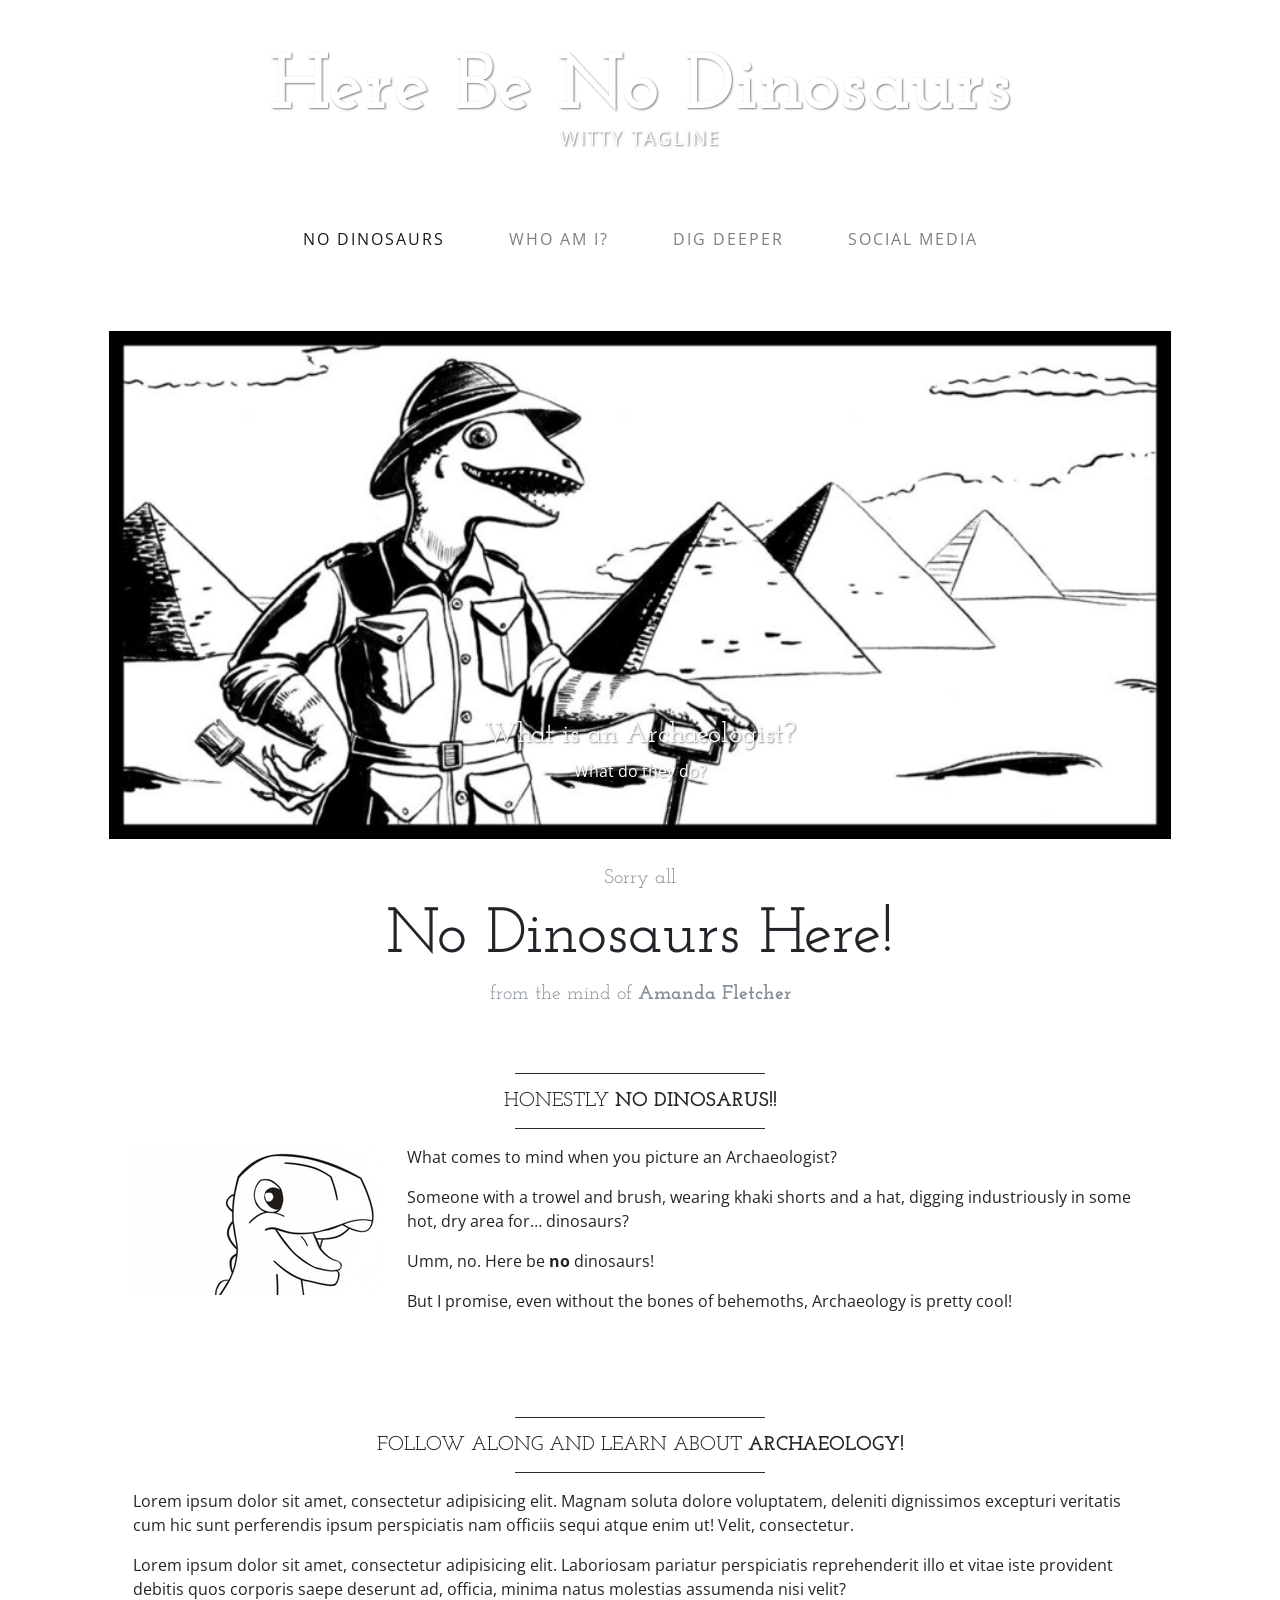
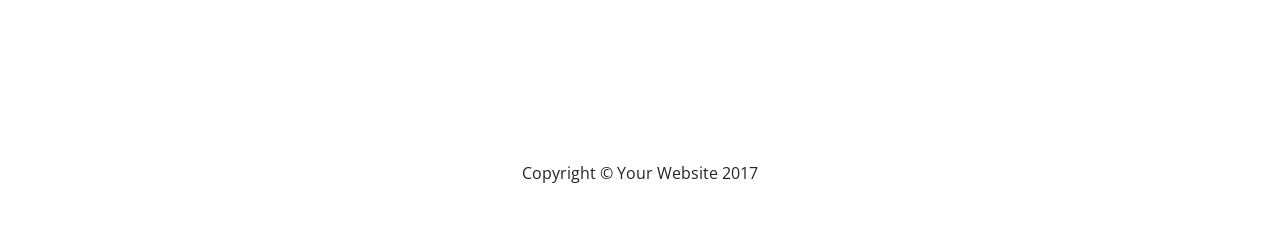
==== index.html @ 3f91ceac "Update index.html" ====
<!DOCTYPE html>
<html lang="en">

  <head>

    <meta charset="utf-8">
    <meta name="viewport" content="width=device-width, initial-scale=1, shrink-to-fit=no">
    <meta name="description" content="">
    <meta name="author" content="">

    <title>No Dinosaurs!</title>

    <!-- Bootstrap core CSS -->
    <link href="vendor/bootstrap/css/bootstrap.min.css" rel="stylesheet">

    <!-- Custom fonts for this template -->
    <link href="https://fonts.googleapis.com/css?family=Open+Sans:300italic,400italic,600italic,700italic,800italic,400,300,600,700,800" rel="stylesheet" type="text/css">
    <link href="https://fonts.googleapis.com/css?family=Josefin+Slab:100,300,400,600,700,100italic,300italic,400italic,600italic,700italic" rel="stylesheet" type="text/css">

    <!-- Custom styles for this template -->
    <link href="css/business-casual.css" rel="stylesheet">

  </head>

  <body>

    <div class="tagline-upper text-center text-heading text-shadow text-white mt-5 d-none d-lg-block">Here Be No Dinosaurs</div>
    <div class="tagline-lower text-center text-expanded text-shadow text-uppercase text-white mb-5 d-none d-lg-block">Witty Tagline</div>

    <!-- Navigation -->
    <nav class="navbar navbar-expand-lg navbar-light bg-faded py-lg-4">
      <div class="container">
        <a class="navbar-brand text-uppercase text-expanded font-weight-bold d-lg-none" href="#">Start Bootstrap</a>
        <button class="navbar-toggler" type="button" data-toggle="collapse" data-target="#navbarResponsive" aria-controls="navbarResponsive" aria-expanded="false" aria-label="Toggle navigation">
          <span class="navbar-toggler-icon"></span>
        </button>
        <div class="collapse navbar-collapse" id="navbarResponsive">
          <ul class="navbar-nav mx-auto">
            <li class="nav-item active px-lg-4">
              <a class="nav-link text-uppercase text-expanded" href="index.html">No Dinosaurs
                <span class="sr-only">(current)</span>
              </a>
            </li>
            <li class="nav-item px-lg-4">
              <a class="nav-link text-uppercase text-expanded" href="about.html">Who am I?</a>
            </li>
            <li class="nav-item px-lg-4">
              <a class="nav-link text-uppercase text-expanded" href="blog.html">Dig Deeper</a>
            </li>
            <li class="nav-item px-lg-4">
              <a class="nav-link text-uppercase text-expanded" href="contact.html">Social Media</a>
            </li>
          </ul>
        </div>
      </div>
    </nav>

    <div class="container">

      <div class="bg-faded p-4 my-4">
        <!-- Image Carousel -->
        <div id="carouselExampleIndicators" class="carousel slide" data-ride="carousel">
          <ol class="carousel-indicators">
            <li data-target="#carouselExampleIndicators" data-slide-to="0" class="active"></li>
            <li data-target="#carouselExampleIndicators" data-slide-to="1"></li>
            <li data-target="#carouselExampleIndicators" data-slide-to="2"></li>
          </ol>
          <div class="carousel-inner" role="listbox">
            <div class="carousel-item active">
              <img class="d-block img-fluid w-100" src="img/dino.jpg" alt="">
              <div class="carousel-caption d-none d-md-block">
                <h3 class="text-shadow">What is an Archaeologist?</h3>
                <p class="text-shadow">What do they do?</p>
              </div>
            </div>
            
          
        </div>
        <!-- Welcome Message -->
        <div class="text-center mt-4">
          <div class="text-heading text-muted text-lg">Sorry all</div>
          <h1 class="my-2">No Dinosaurs Here!</h1>
          <div class="text-heading text-muted text-lg">from the mind of
            <strong>Amanda Fletcher</strong>
          </div>
        </div>
      </div>

      <div class="bg-faded p-4 my-4">
        <hr class="divider">
        <h2 class="text-center text-lg text-uppercase my-0">Honestly
          <strong>No Dinosarus!!</strong>
        </h2>
        <hr class="divider">
        <img class="img-fluid float-left mr-4 d-none d-lg-block" src="img/intro-pic.jpg" alt="">
        <p>What comes to mind when you picture an Archaeologist? </p>
        <p>Someone with a trowel and brush, wearing khaki shorts and a hat, digging industriously in some hot, dry area for… dinosaurs?</p>
        <p>Umm, no. Here be <strong>no</strong> dinosaurs! </p>
        <p>But I promise, even without the bones of behemoths, Archaeology is pretty cool! </p>
      </div>

      <div class="bg-faded p-4 my-4">
        <hr class="divider">
        <h2 class="text-center text-lg text-uppercase my-0">Follow along and learn about 
          <strong>Archaeology!</strong>
        </h2>
        <hr class="divider">
        <p>Lorem ipsum dolor sit amet, consectetur adipisicing elit. Magnam soluta dolore voluptatem, deleniti dignissimos excepturi veritatis cum hic sunt perferendis ipsum perspiciatis nam officiis sequi atque enim ut! Velit, consectetur.</p>
        <p>Lorem ipsum dolor sit amet, consectetur adipisicing elit. Laboriosam pariatur perspiciatis reprehenderit illo et vitae iste provident debitis quos corporis saepe deserunt ad, officia, minima natus molestias assumenda nisi velit?</p>
      </div>

    </div>
    <!-- /.container -->

    <footer class="bg-faded text-center py-5">
      <div class="container">
        <p class="m-0">Copyright &copy; Your Website 2017</p>
      </div>
    </footer>

    <!-- Bootstrap core JavaScript -->
    <script src="vendor/jquery/jquery.min.js"></script>
    <script src="vendor/popper/popper.min.js"></script>
    <script src="vendor/bootstrap/js/bootstrap.min.js"></script>

  </body>

</html>
---- css/business-casual.css ----
/*!
 * Start Bootstrap - Business Casual (http://startbootstrap.com/template-overviews/business-casual)
 * Copyright 2013-2017 Start Bootstrap
 * Licensed under MIT (https://github.com/BlackrockDigital/startbootstrap-business-casual/blob/master/LICENSE)
 */

body {
  font-family: "Open Sans", Helvetica, Arial, sans-serif;
  background: url('../img/bg.jpg') no-repeat center center fixed;
  -webkit-background-size: cover;
  -moz-background-size: cover;
  background-size: cover;
  -o-background-size: cover;
}

h1, h2, h3, h4, h5, h6, .text-heading {
  font-family: "Josefin Slab", "Helvetica Neue", Helvetica, Arial, sans-serif;
}

h1 {
  font-size: 4rem;
}

.tagline-upper {
  font-size: 5rem;
  font-weight: 700;
  line-height: 1;
}

.tagline-lower {
  font-size: 1.2rem;
  line-height: 1;
}

.text-expanded {
  letter-spacing: 2px;
}

.text-shadow {
  text-shadow: 1px 1px 2px rgba(0, 0, 0, 0.5);
}

.text-lg {
  font-size: 1.25rem;
}

.bg-faded {
  background-color: rgba(255, 255, 255, 0.9);
}

.bg-overlay {
  background-color: rgba(0, 0, 0, 0.7);
}

hr.divider {
  border-color: #292b2c;
  max-width: 250px;
}

.map-container iframe {
  pointer-events: none;
}

.map-container iframe.clicked {
  pointer-events: auto;
}
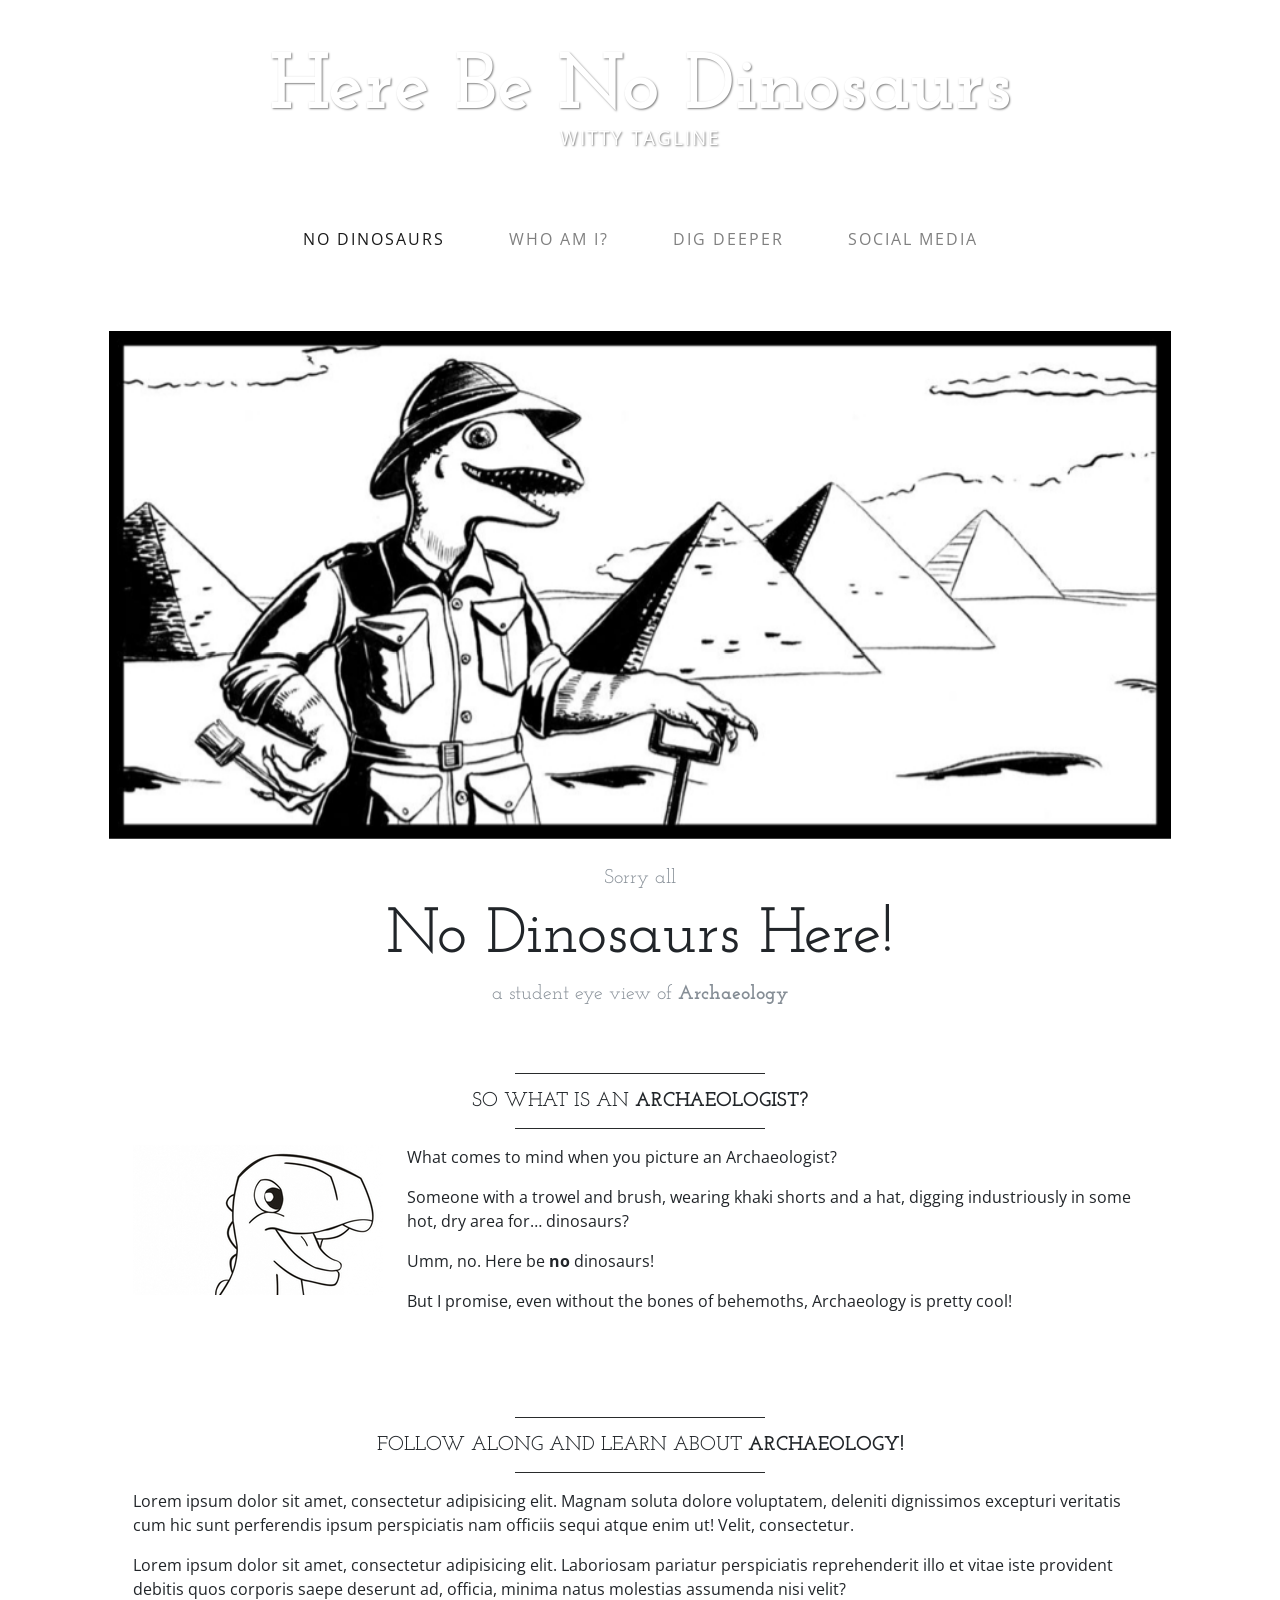
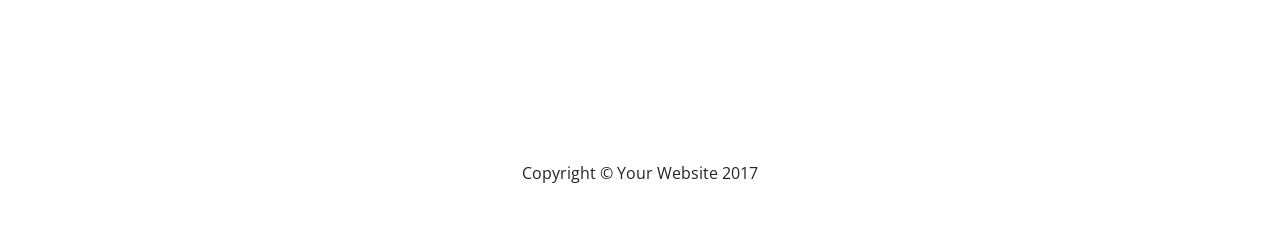
==== commit be244f98: "Update index.html" ====
--- a/index.html
+++ b/index.html
@@ -68,10 +68,7 @@
           <div class="carousel-inner" role="listbox">
             <div class="carousel-item active">
               <img class="d-block img-fluid w-100" src="img/dino.jpg" alt="">
-              <div class="carousel-caption d-none d-md-block">
-                <h3 class="text-shadow">What is an Archaeologist?</h3>
-                <p class="text-shadow">What do they do?</p>
-              </div>
+             
             </div>
             
           
@@ -80,16 +77,16 @@
         <div class="text-center mt-4">
           <div class="text-heading text-muted text-lg">Sorry all</div>
           <h1 class="my-2">No Dinosaurs Here!</h1>
-          <div class="text-heading text-muted text-lg">from the mind of
-            <strong>Amanda Fletcher</strong>
+          <div class="text-heading text-muted text-lg">a student eye view of
+            <strong>Archaeology</strong>
           </div>
         </div>
       </div>
 
       <div class="bg-faded p-4 my-4">
         <hr class="divider">
-        <h2 class="text-center text-lg text-uppercase my-0">Honestly
-          <strong>No Dinosarus!!</strong>
+        <h2 class="text-center text-lg text-uppercase my-0">So What is an 
+          <strong>Archaeologist?</strong>
         </h2>
         <hr class="divider">
         <img class="img-fluid float-left mr-4 d-none d-lg-block" src="img/intro-pic.jpg" alt="">
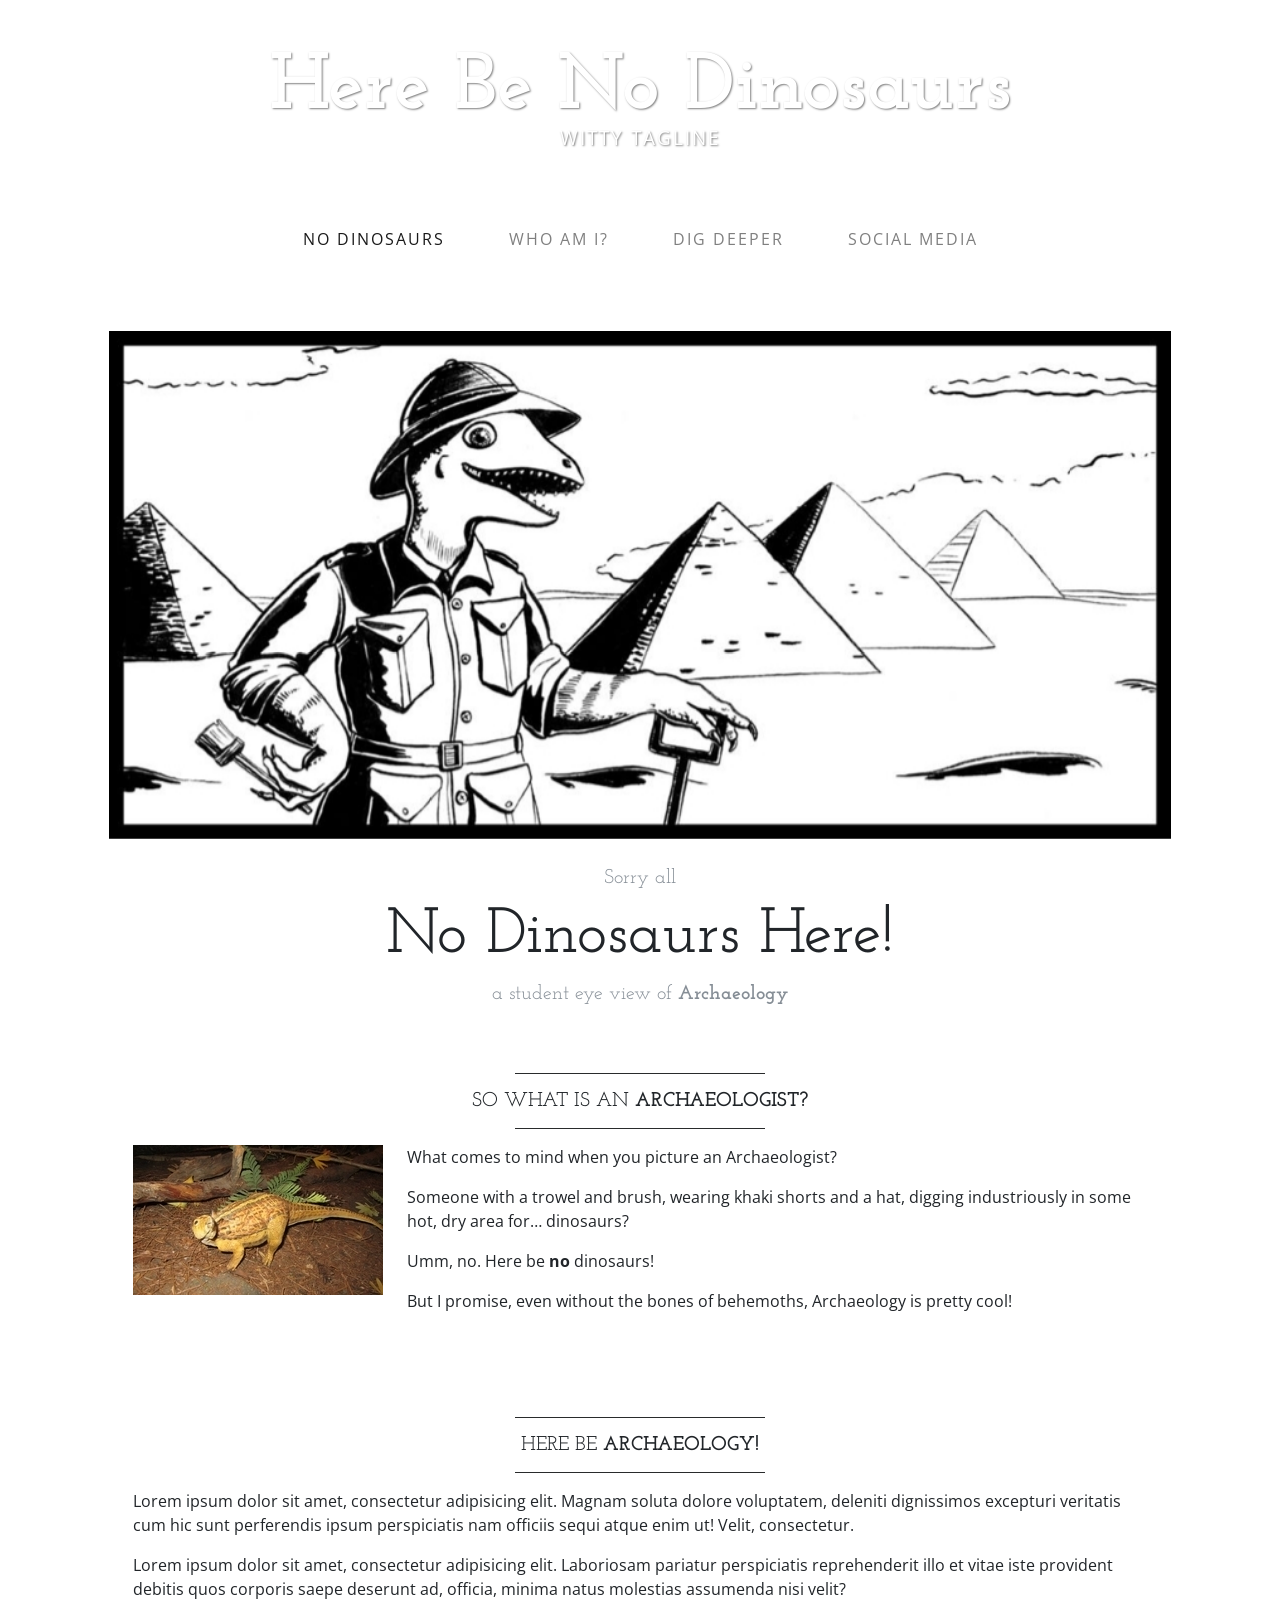
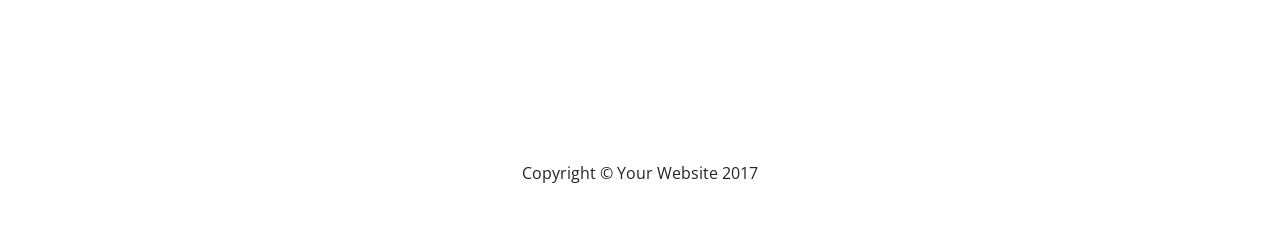
==== commit 3f765d0e: "Update index.html updated images" ====
--- a/index.html
+++ b/index.html
@@ -89,7 +89,7 @@
           <strong>Archaeologist?</strong>
         </h2>
         <hr class="divider">
-        <img class="img-fluid float-left mr-4 d-none d-lg-block" src="img/intro-pic.jpg" alt="">
+        <img class="img-fluid float-left mr-4 d-none d-lg-block" src="img/dino-3.jpg" alt="">
         <p>What comes to mind when you picture an Archaeologist? </p>
         <p>Someone with a trowel and brush, wearing khaki shorts and a hat, digging industriously in some hot, dry area for… dinosaurs?</p>
         <p>Umm, no. Here be <strong>no</strong> dinosaurs! </p>
@@ -98,7 +98,7 @@
 
       <div class="bg-faded p-4 my-4">
         <hr class="divider">
-        <h2 class="text-center text-lg text-uppercase my-0">Follow along and learn about 
+        <h2 class="text-center text-lg text-uppercase my-0">Here Be 
           <strong>Archaeology!</strong>
         </h2>
         <hr class="divider">
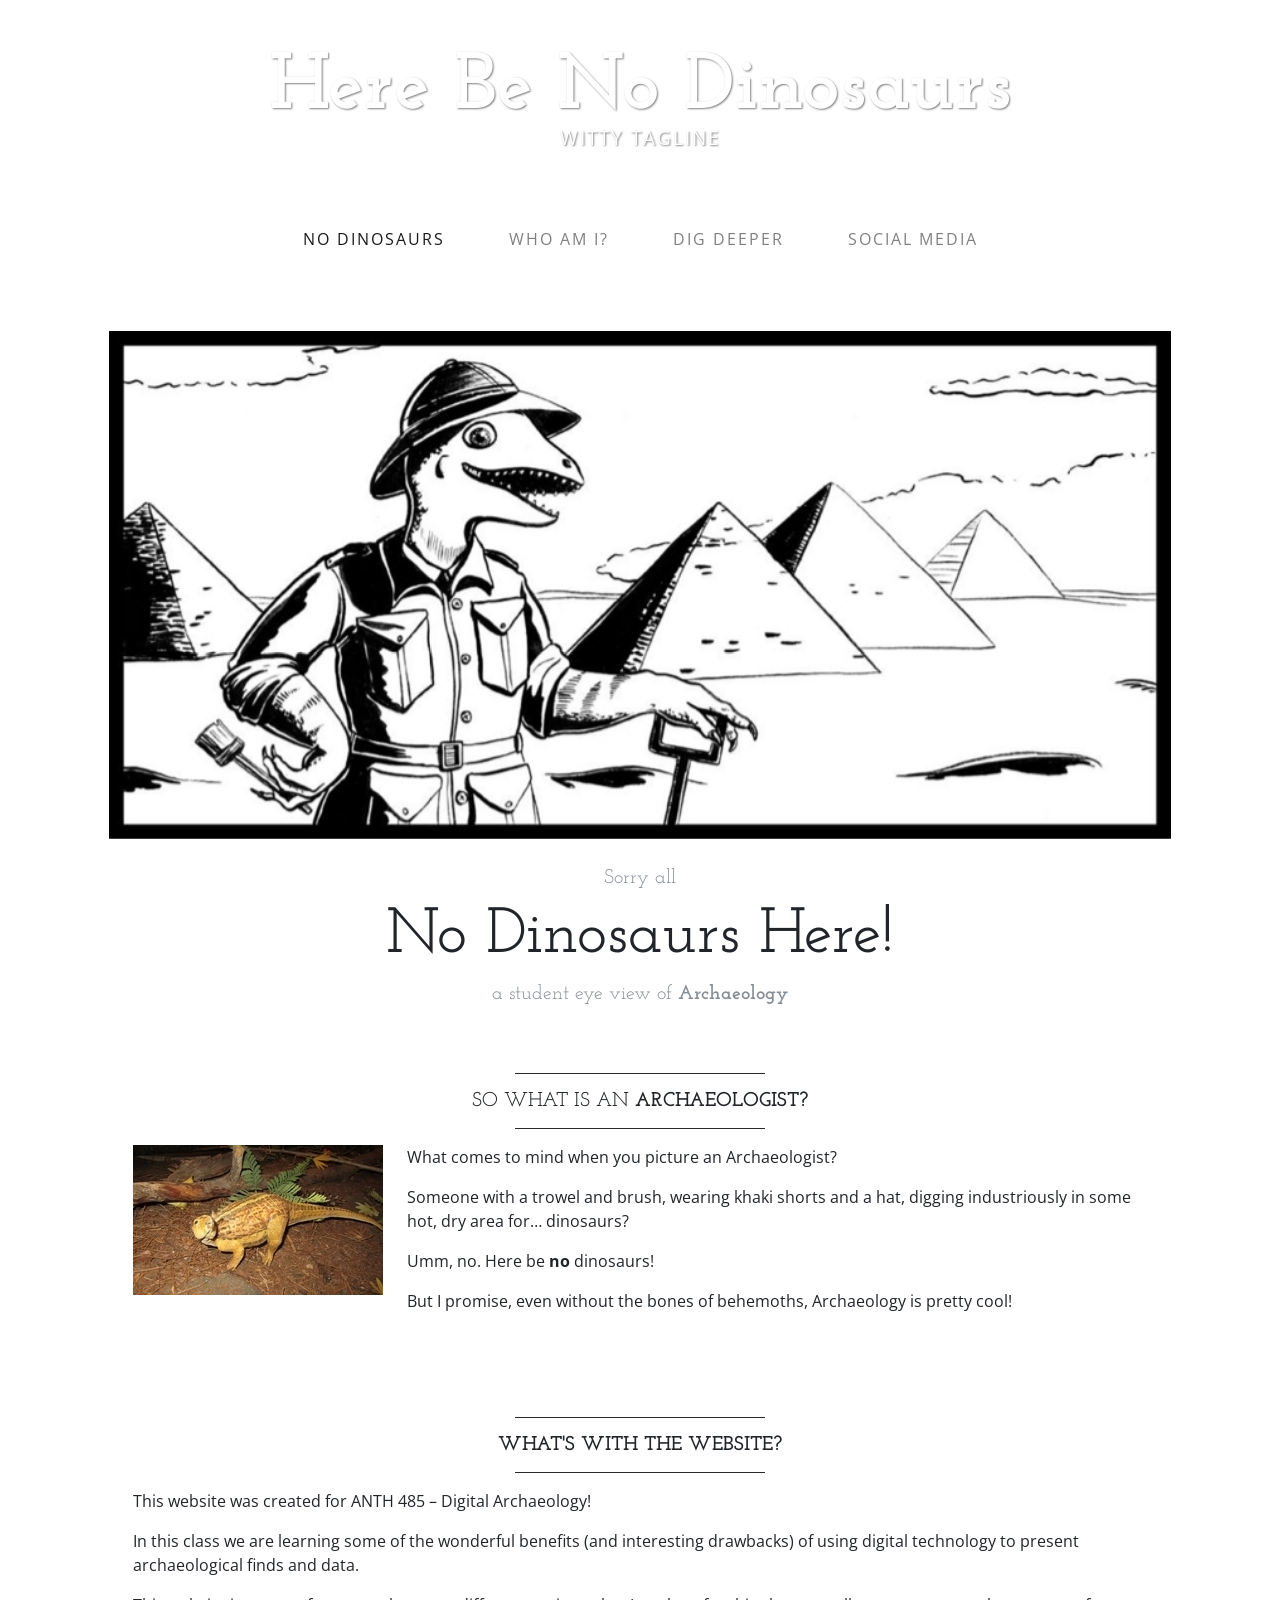
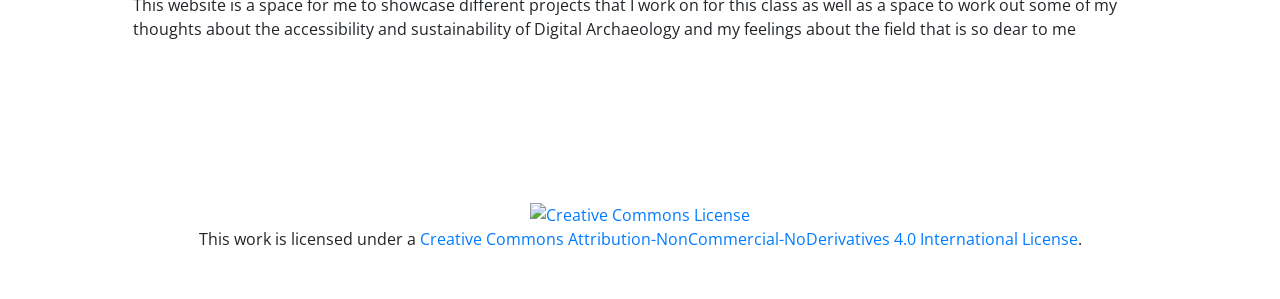
==== commit 4321f47d: "Update index.html" ====
--- a/index.html
+++ b/index.html
@@ -98,12 +98,16 @@
 
       <div class="bg-faded p-4 my-4">
         <hr class="divider">
-        <h2 class="text-center text-lg text-uppercase my-0">Here Be 
-          <strong>Archaeology!</strong>
+        <h2 class="text-center text-lg text-uppercase my-0"><strong>What's with the Website?</strong>
+          
         </h2>
         <hr class="divider">
-        <p>Lorem ipsum dolor sit amet, consectetur adipisicing elit. Magnam soluta dolore voluptatem, deleniti dignissimos excepturi veritatis cum hic sunt perferendis ipsum perspiciatis nam officiis sequi atque enim ut! Velit, consectetur.</p>
-        <p>Lorem ipsum dolor sit amet, consectetur adipisicing elit. Laboriosam pariatur perspiciatis reprehenderit illo et vitae iste provident debitis quos corporis saepe deserunt ad, officia, minima natus molestias assumenda nisi velit?</p>
+<p>This website was created for ANTH 485 – Digital Archaeology!</p>
+
+<p>In this class we are learning some of the wonderful benefits (and interesting drawbacks) of using digital technology to present archaeological finds and data.</p>
+
+<p>This website is a space for me to showcase different projects that I work on for this class as well as a space to work out some of my thoughts about the accessibility and sustainability of Digital Archaeology and my feelings about the field that is so dear to me</p>
+
       </div>
 
     </div>
@@ -111,7 +115,7 @@
 
     <footer class="bg-faded text-center py-5">
       <div class="container">
-        <p class="m-0">Copyright &copy; Your Website 2017</p>
+        <p class="m-0 fa-sm"><a rel="license" href="http://creativecommons.org/licenses/by-nc-nd/4.0/"><img alt="Creative Commons License" style="border-width:0" src="https://i.creativecommons.org/l/by-nc-nd/4.0/88x31.png" /></a><br />This work is licensed under a <a rel="license" href="http://creativecommons.org/licenses/by-nc-nd/4.0/">Creative Commons Attribution-NonCommercial-NoDerivatives 4.0 International License</a>.</p>
       </div>
     </footer>
 
--- a/css/business-casual.css
+++ b/css/business-casual.css
@@ -64,3 +64,158 @@
 .map-container iframe.clicked {
   pointer-events: auto;
 }
+
+<!DOCTYPE html>
+<html>
+<head>
+<meta name="viewport" content="width=device-width, initial-scale=1">
+<link rel="stylesheet" href="https://cdnjs.cloudflare.com/ajax/libs/font-awesome/4.7.0/css/font-awesome.min.css">
+<style>
+.fa {
+  padding: 20px;
+  font-size: 30px;
+  width: 50px;
+  text-align: center;
+  text-decoration: none;
+  margin: 5px 2px;
+}
+
+.fa:hover {
+    opacity: 0.7;
+}
+
+.fa-facebook {
+  background: #3B5998;
+  color: white;
+}
+
+.fa-twitter {
+  background: #55ACEE;
+  color: white;
+}
+
+.fa-google {
+  background: #dd4b39;
+  color: white;
+}
+
+.fa-linkedin {
+  background: #007bb5;
+  color: white;
+}
+
+.fa-youtube {
+  background: #bb0000;
+  color: white;
+}
+
+.fa-instagram {
+  background: #125688;
+  color: white;
+}
+
+.fa-pinterest {
+  background: #cb2027;
+  color: white;
+}
+
+.fa-snapchat-ghost {
+  background: #fffc00;
+  color: white;
+  text-shadow: -1px 0 black, 0 1px black, 1px 0 black, 0 -1px black;
+}
+
+.fa-skype {
+  background: #00aff0;
+  color: white;
+}
+
+.fa-android {
+  background: #a4c639;
+  color: white;
+}
+
+.fa-dribbble {
+  background: #ea4c89;
+  color: white;
+}
+
+.fa-vimeo {
+  background: #45bbff;
+  color: white;
+}
+
+.fa-tumblr {
+  background: #2c4762;
+  color: white;
+}
+
+.fa-vine {
+  background: #00b489;
+  color: white;
+}
+
+.fa-foursquare {
+  background: #45bbff;
+  color: white;
+}
+
+.fa-stumbleupon {
+  background: #eb4924;
+  color: white;
+}
+
+.fa-flickr {
+  background: #f40083;
+  color: white;
+}
+
+.fa-yahoo {
+  background: #430297;
+  color: white;
+}
+
+.fa-soundcloud {
+  background: #ff5500;
+  color: white;
+}
+
+.fa-reddit {
+  background: #ff5700;
+  color: white;
+}
+
+.fa-rss {
+  background: #ff6600;
+  color: white;
+}
+</style>
+</head>
+<body>
+
+<h2>Style Social Media Buttons</h2>
+
+<!-- Add font awesome icons -->
+<a href="#" class="fa fa-facebook"></a>
+<a href="#" class="fa fa-twitter"></a>
+<a href="#" class="fa fa-google"></a>
+<a href="#" class="fa fa-linkedin"></a>
+<a href="#" class="fa fa-youtube"></a>
+<a href="#" class="fa fa-instagram"></a>
+<a href="#" class="fa fa-pinterest"></a>
+<a href="#" class="fa fa-snapchat-ghost"></a>
+<a href="#" class="fa fa-skype"></a>
+<a href="#" class="fa fa-android"></a>
+<a href="#" class="fa fa-dribbble"></a>
+<a href="#" class="fa fa-vimeo"></a>
+<a href="#" class="fa fa-tumblr"></a>
+<a href="#" class="fa fa-vine"></a>
+<a href="#" class="fa fa-foursquare"></a>
+<a href="#" class="fa fa-stumbleupon"></a>
+<a href="#" class="fa fa-flickr"></a>
+<a href="#" class="fa fa-yahoo"></a>
+<a href="#" class="fa fa-reddit"></a>
+<a href="#" class="fa fa-rss"></a>
+      
+</body>
+</html> 
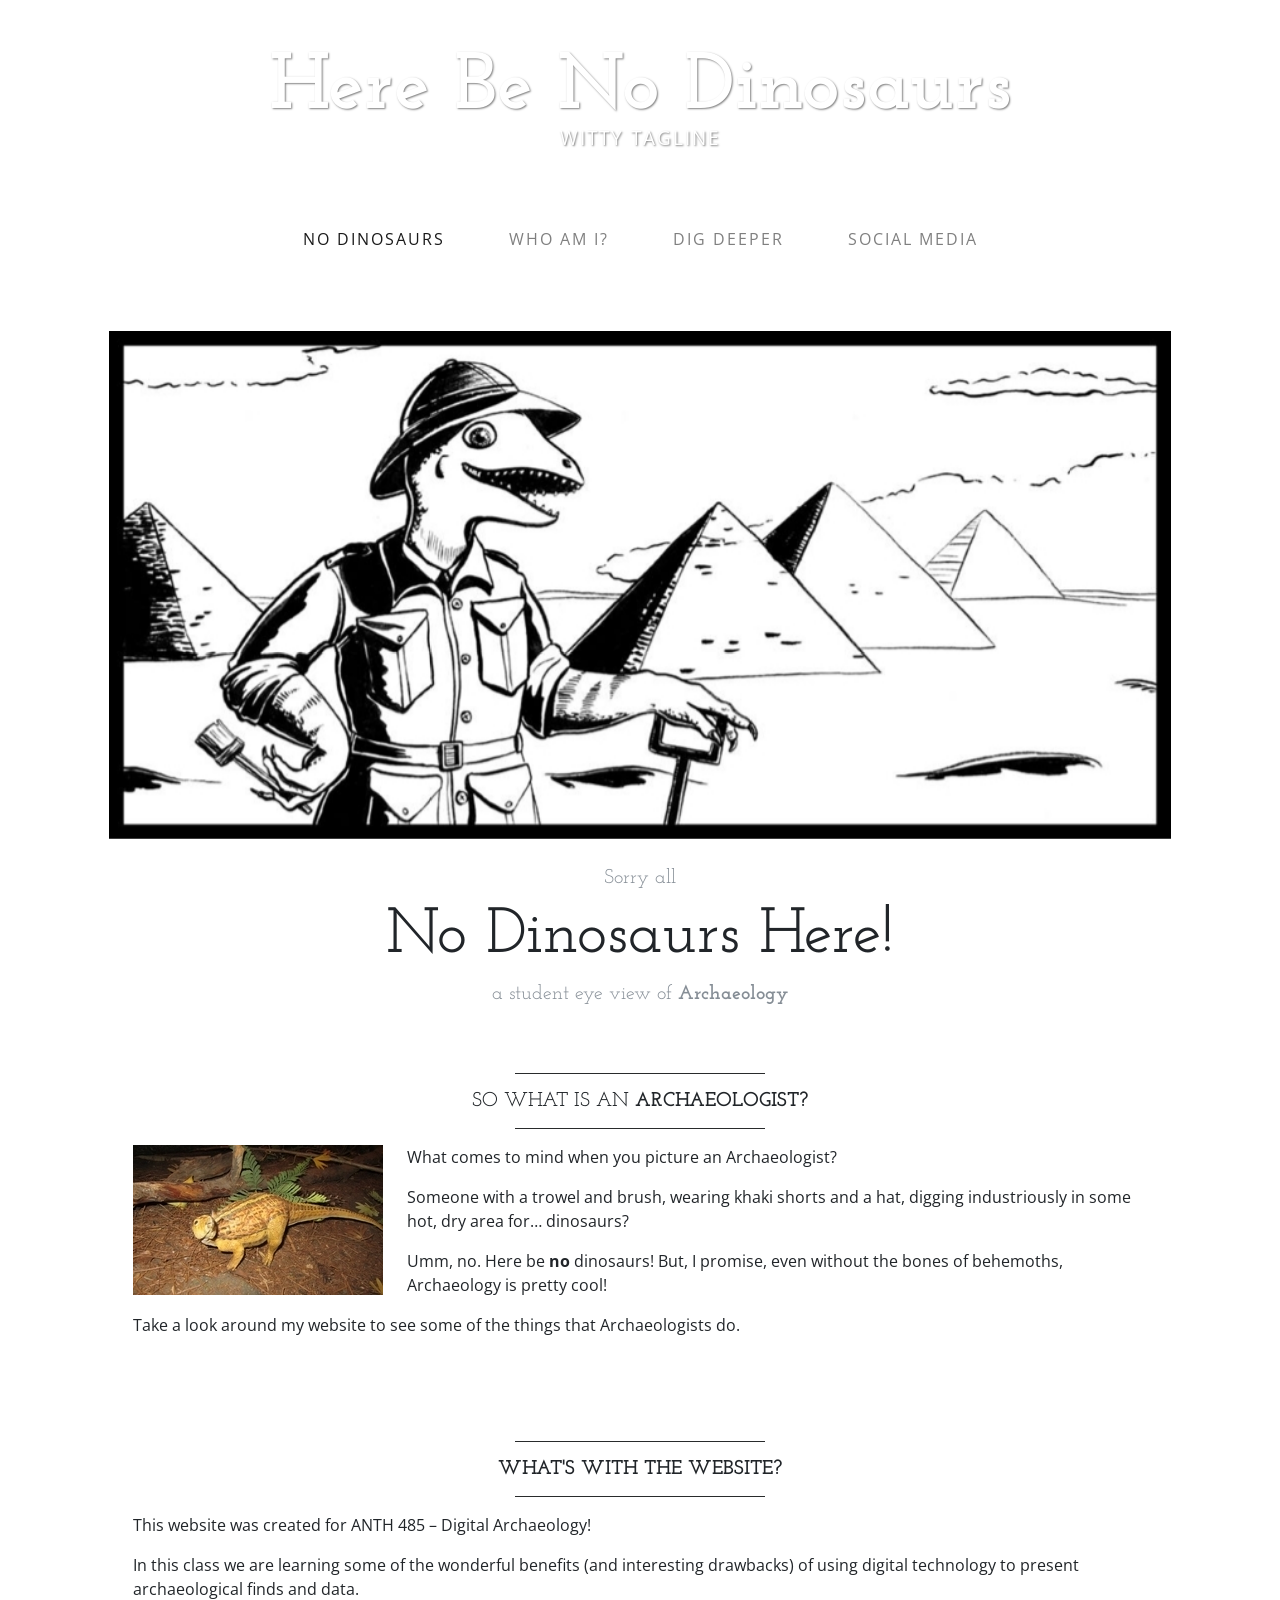
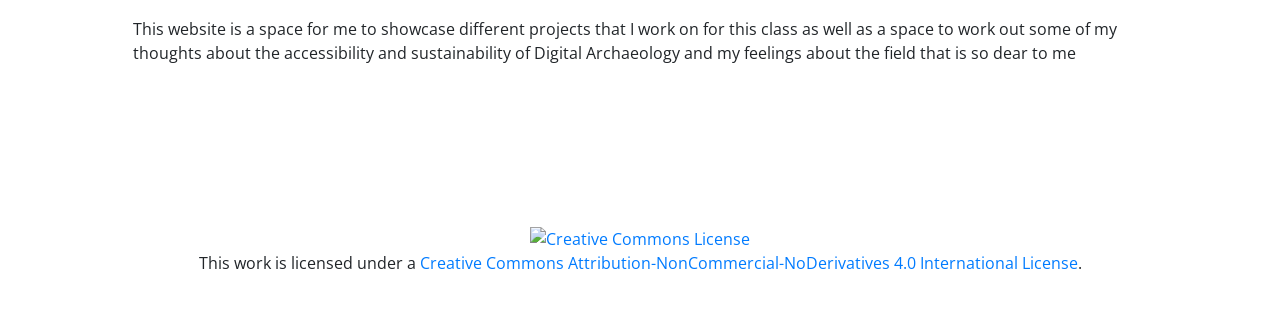
==== commit 7c55b751: "Update index.html" ====
--- a/index.html
+++ b/index.html
@@ -92,8 +92,8 @@
         <img class="img-fluid float-left mr-4 d-none d-lg-block" src="img/dino-3.jpg" alt="">
         <p>What comes to mind when you picture an Archaeologist? </p>
         <p>Someone with a trowel and brush, wearing khaki shorts and a hat, digging industriously in some hot, dry area for… dinosaurs?</p>
-        <p>Umm, no. Here be <strong>no</strong> dinosaurs! </p>
-        <p>But I promise, even without the bones of behemoths, Archaeology is pretty cool! </p>
+        <p>Umm, no. Here be <strong>no</strong> dinosaurs! But, I promise, even without the bones of behemoths, Archaeology is pretty cool!</p>
+        <p>Take a look around my website to see some of the things that Archaeologists do.</p>
       </div>
 
       <div class="bg-faded p-4 my-4">
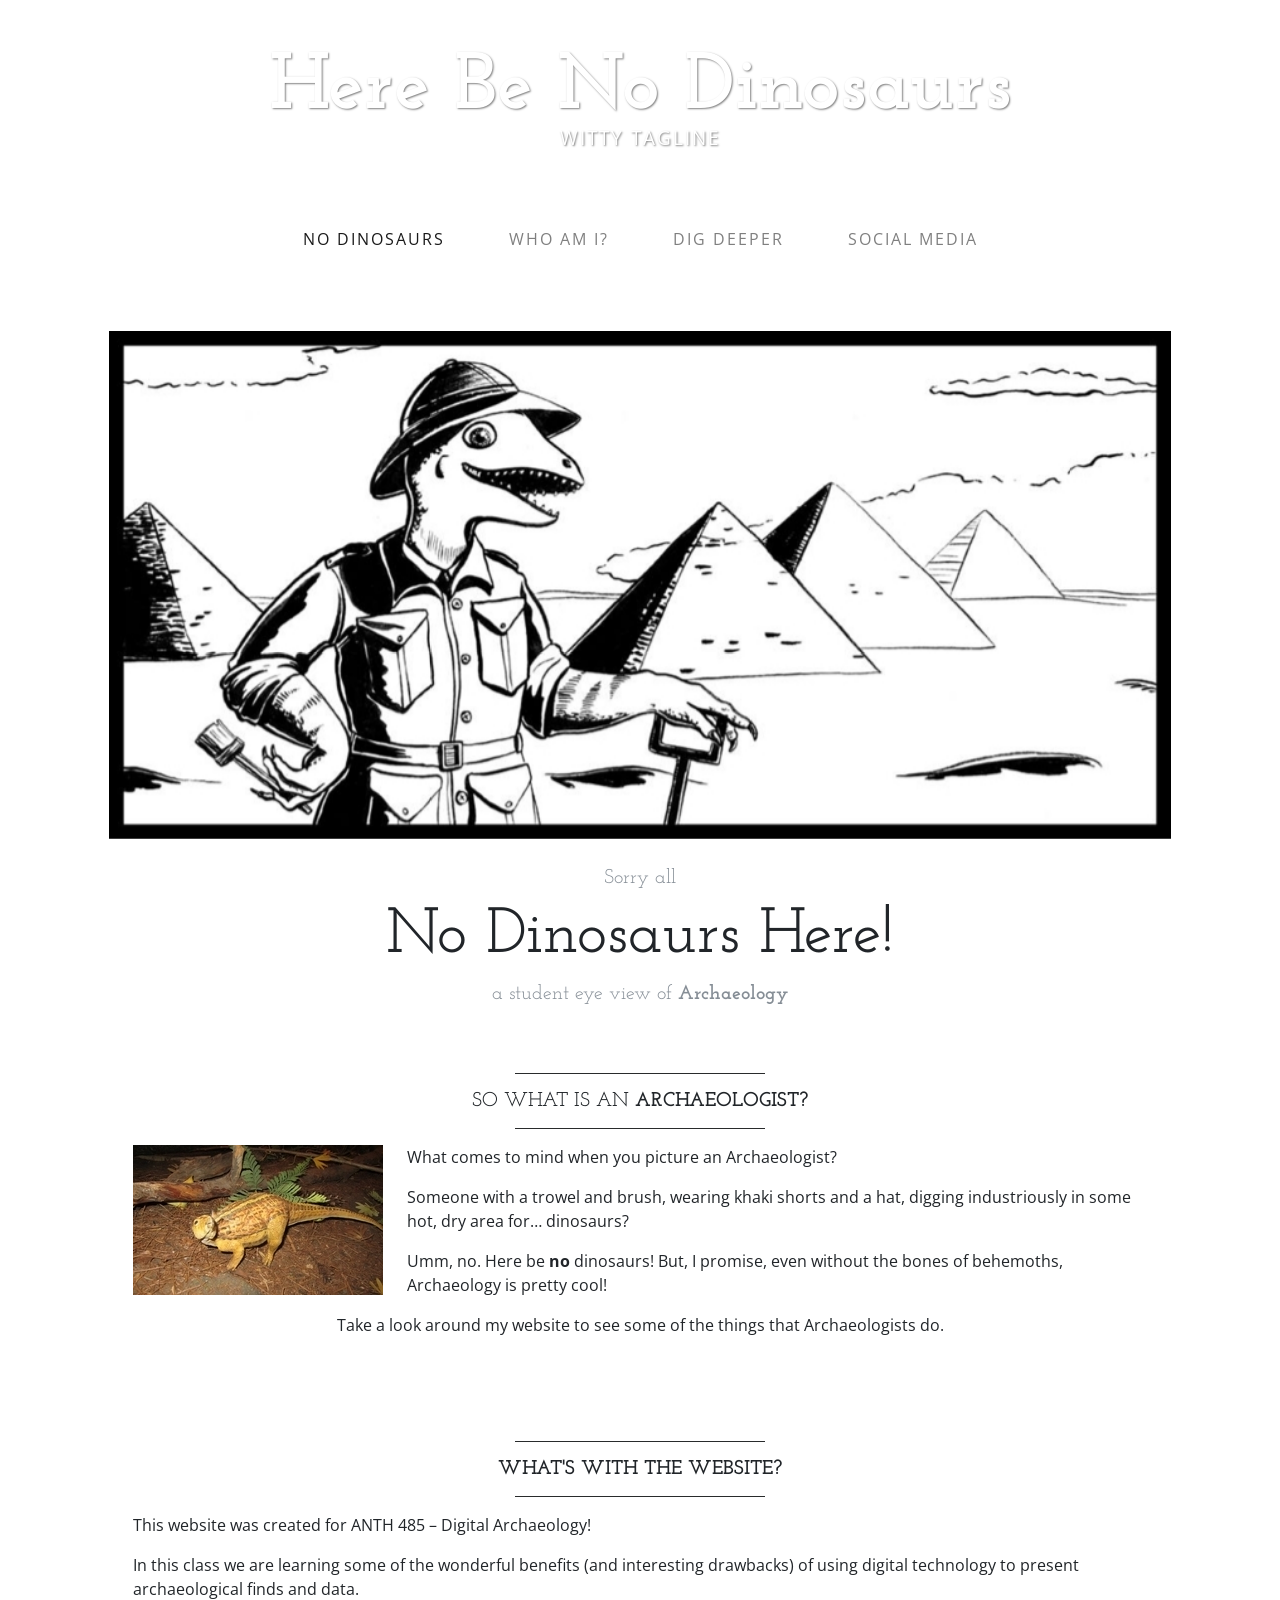
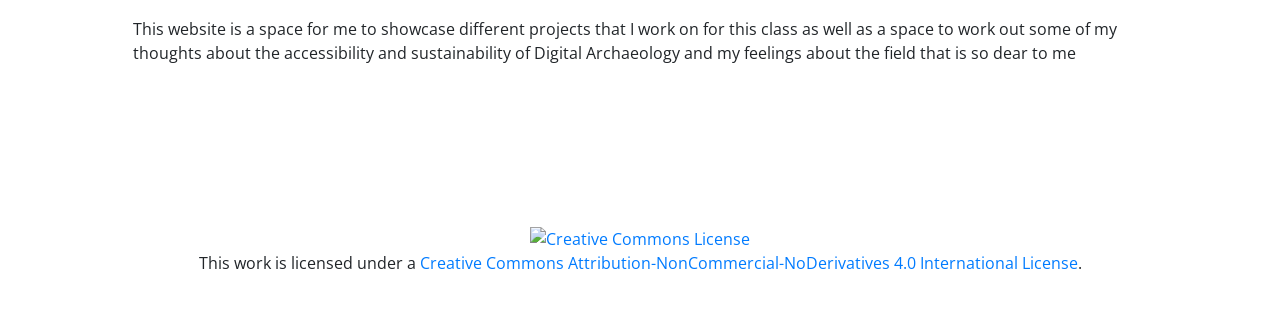
==== commit 4de8611f: "Update index.html" ====
--- a/index.html
+++ b/index.html
@@ -93,7 +93,7 @@
         <p>What comes to mind when you picture an Archaeologist? </p>
         <p>Someone with a trowel and brush, wearing khaki shorts and a hat, digging industriously in some hot, dry area for… dinosaurs?</p>
         <p>Umm, no. Here be <strong>no</strong> dinosaurs! But, I promise, even without the bones of behemoths, Archaeology is pretty cool!</p>
-        <p>Take a look around my website to see some of the things that Archaeologists do.</p>
+        <p class="text-center">Take a look around my website to see some of the things that Archaeologists do.</p>
       </div>
 
       <div class="bg-faded p-4 my-4">
